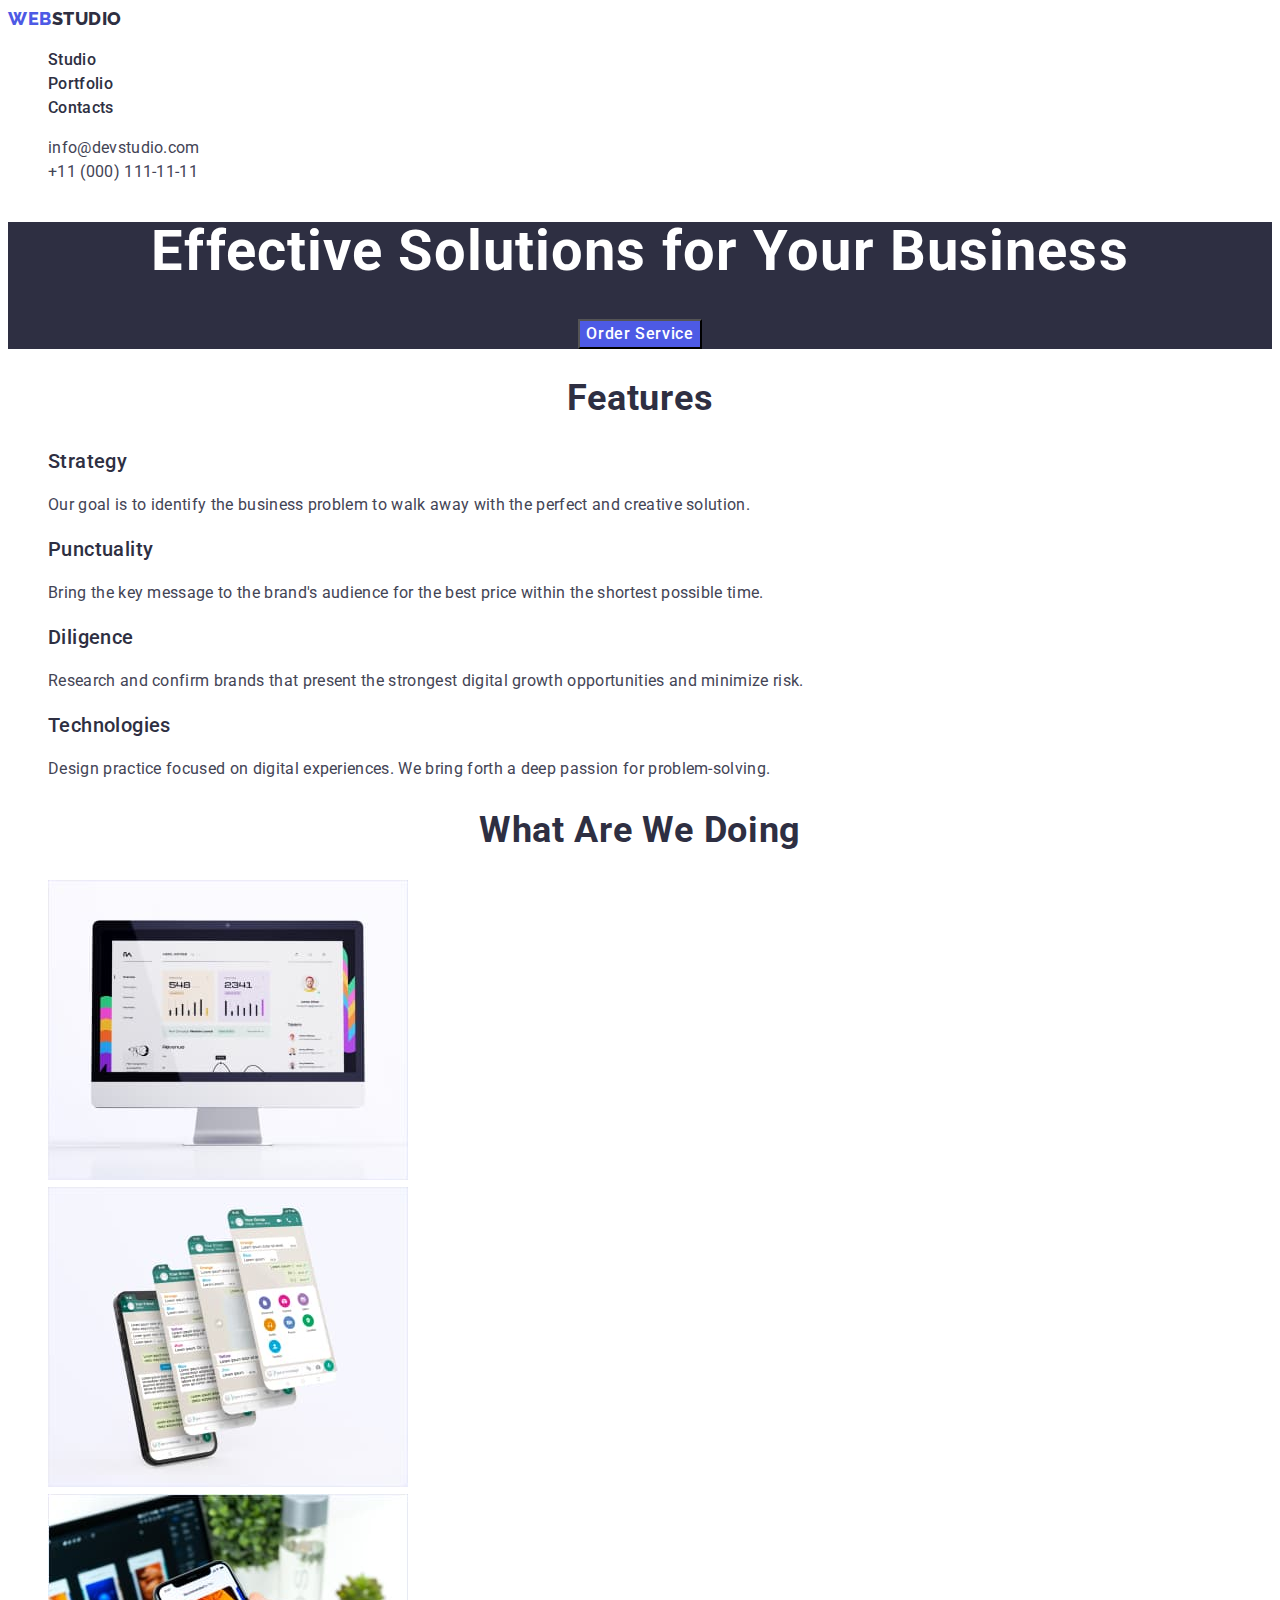
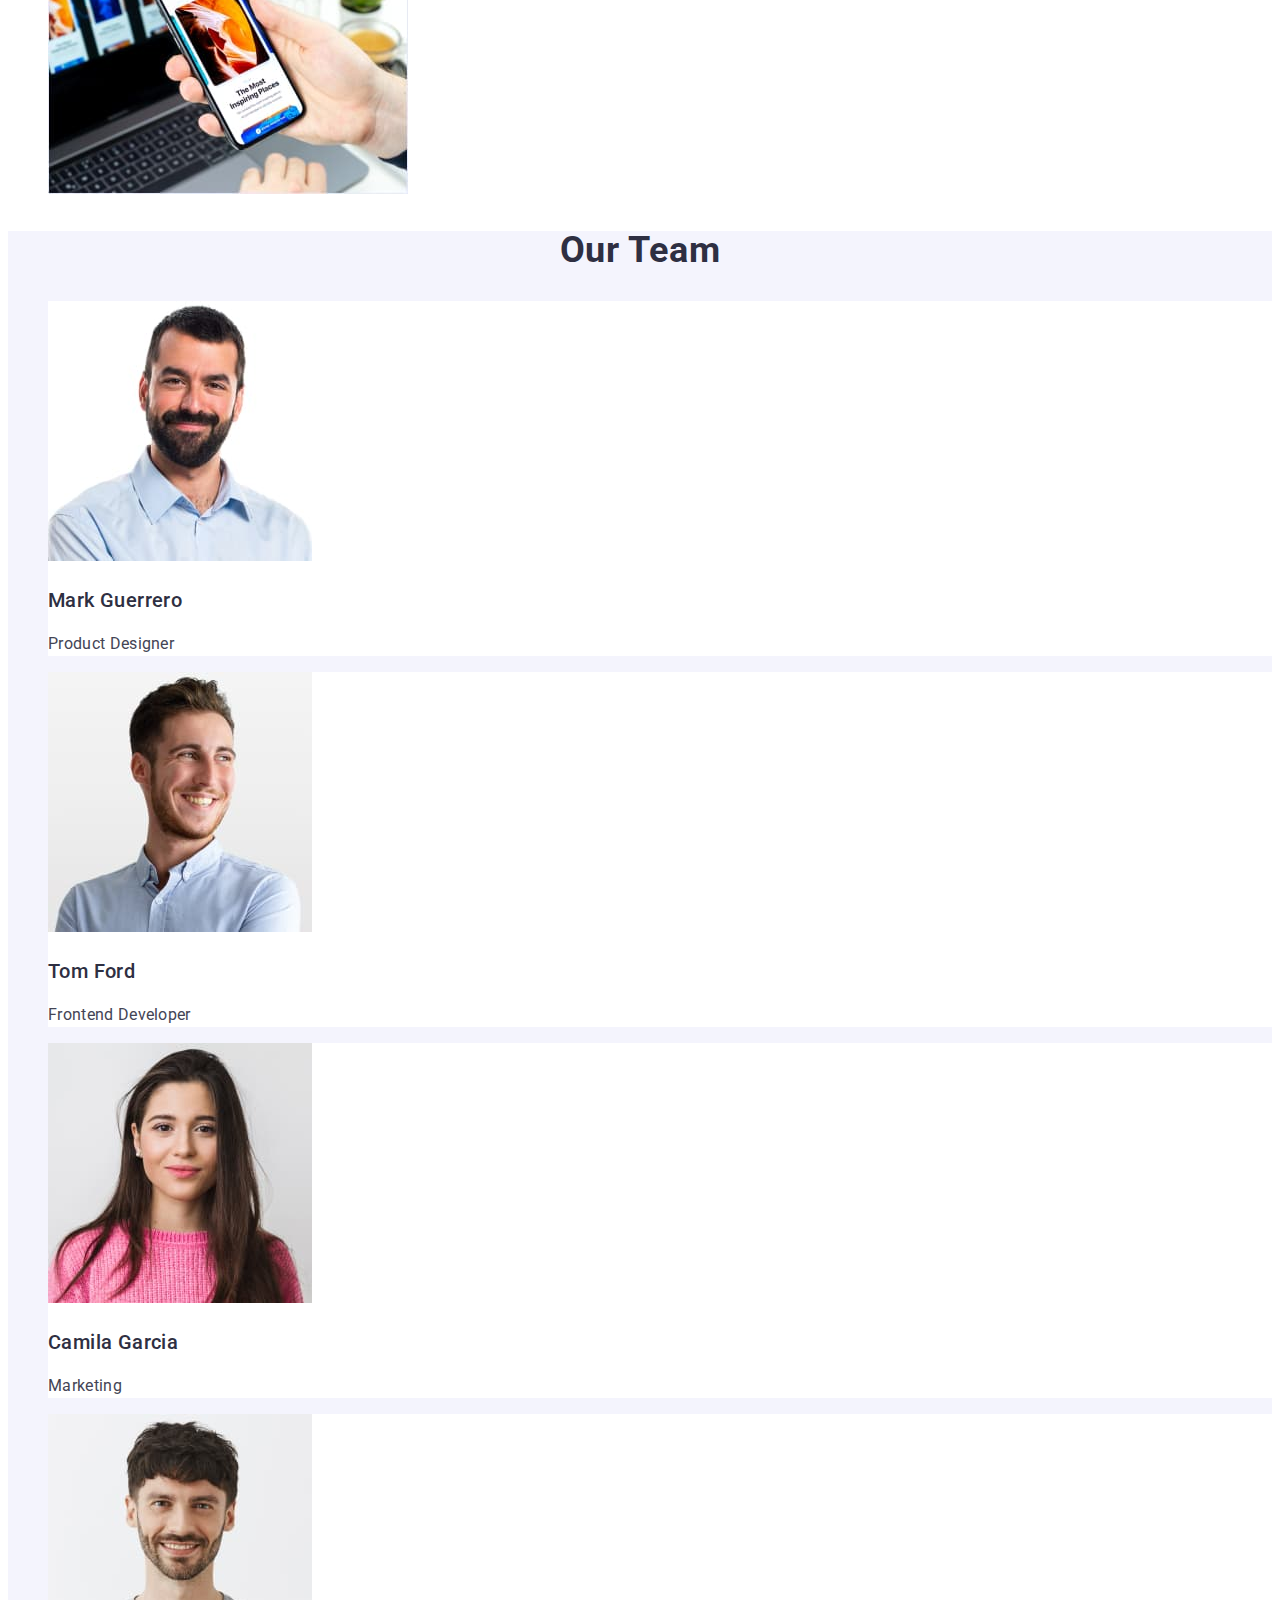
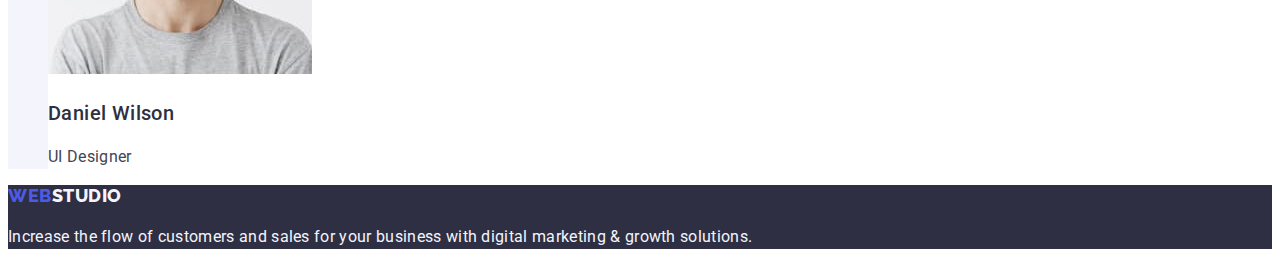
==== index.html @ 0ecc05e8 "Initial commit" ====
<!DOCTYPE html>
<html lang="en">

<head>
    <meta charset="UTF-8">
    <meta name="viewport" content="width=device-width, initial-scale=1.0">

    <link rel="preconnect" href="https://fonts.googleapis.com">
    <link rel="preconnect" href="https://fonts.gstatic.com" crossorigin>
    <link
        href="https://fonts.googleapis.com/css2?family=Raleway:wght@800&family=Roboto:wght@400;500;700;900&display=swap"
        rel="stylesheet">

    <link rel="stylesheet" href="./css/styles.css">

    <title>WebStudio</title>
</head>

<body>
    <header>
        <!-- Navigation -->
        <nav>
            <a href="./index.html" class="logo-header link">
                Web<span class="logo-header-two">Studio</span>
            </a>
            <ul class="site-nav list">
                <li><a href="./index.html" class="link">Studio</a></li>
                <li><a href="./portfolio.html" class="link">Portfolio</a></li>
                <li><a href="" class="link">Contacts</a></li>
            </ul>
        </nav>

        <!--Contacts-->
        <address class="site-contacts">
            <ul class="contacts list">
                <li><a href="mailto:info@devstudio.com" class="link">info@devstudio.com</a></li>
                <li><a href="tel:+110001111111" class="link">+11 (000) 111-11-11</a></li>
            </ul>
        </address>
    </header>

    <main>
        <!--Hero Content-->
        <section class="section-hero">
            <h1 class="hero-title">Effective Solutions for Your Business</h1>
            <button type="button" class="button-title">Order Service</button>
        </section>

        <!-- Features -->
        <section class="features-section">
            <h2 class="section-title">Features</h2>
            <ul class="list">
                <li>
                    <h3 class="card-title">Strategy</h3>
                    <p class="card-text">Our goal is to identify the business
                        problem to walk away with the perfect and creative solution.</p>
                </li>
                <li>
                    <h3 class="card-title">Punctuality</h3>
                    <p class="card-text">Bring the key message to the brand's audience for the best price within the
                        shortest possible
                        time.
                    </p>
                </li>
                <li>
                    <h3 class="card-title">Diligence</h3>
                    <p class="card-text">Research and confirm brands that present the strongest digital growth
                        opportunities and minimize
                        risk.</p>
                </li>
                <li>
                    <h3 class="card-title">Technologies</h3>
                    <p class="card-text">Design practice focused on digital experiences. We bring forth a deep
                        passion for
                        problem-solving.
                    </p>
                </li>
            </ul>
        </section>

        <!-- What are we doing -->
        <section class="section-activity">
            <h2 class="section-title">What are we doing</h2>
            <ul class="list">
                <li>
                    <img src="./images/computer1.jpg" alt="Computer" width="360" height="300">
                </li>
                <li>
                    <img src="./images/img-2.jpg" alt="Open messenger in the phone" width="360" height="300">
                </li>
                <li>
                    <img src="./images/img-3.jpg" alt="Smartphone on the background of the laptop" width="360"
                        height="300">
                </li>
            </ul>
        </section>

        <!-- Our Team -->
        <section class="team">
            <h2 class="section-title">Our Team</h2>
            <ul class="list">
                <li class="list-team">
                    <img src="./images/img-4.jpg" alt="Product Designer photo" width="264" height="260">
                    <h3 class="card-title">Mark Guerrero</h3>
                    <p class="card-text">Product Designer</p>
                </li>
                <li class="list-team">
                    <img src="./images/img-5.jpg" alt="Frontend Developer photo" width="264" height="260">
                    <h3 class="card-title">Tom Ford</h3>
                    <p class="card-text">Frontend Developer</p>
                </li>
                <li class="list-team">
                    <img src="./images/img-6.jpg" alt="Marketing Manager photo" width="264" height="260">
                    <h3 class="card-title">Camila Garcia</h3>
                    <p class="card-text">Marketing</p>
                </li>
                <li class="list-team">
                    <img src="./images/img-7.jpg" alt="UI Designer photo" width="264" height="260">
                    <h3 class="card-title">Daniel Wilson</h3>
                    <p class="card-text">UI Designer</p>
                </li>
            </ul>
        </section>
    </main>

    <footer class="section-footer">
        <a href="./index.html" class="logo-footer link">
            Web<span class="logo-footer-two">Studio</span></a>
        <p class="footer-text">Increase the flow of customers and sales for your business with digital marketing &
            growth solutions.</p>
    </footer>

</body>

</html>
---- css/styles.css ----
:root {
  --primary-bg-color: #ffffff;
  --secondary-bg-color: #2e2f42;
  --color-main-text: #2e2f42;
  --color-secondary-text: #434455;
  --color-tertiary-text: #f4f4fd;
  --text-title: #ffffff;
  --accent-text: #4d5ae5;
  --accent-pressed: #404bbf;
  --border-tabs: #e7e9fc;
}

body {
  font-family: 'Roboto', sans-serif;
  color: var(--color-secondary-text);
  background-color: var(--primary-bg-color);
  line-height: 1.5;
}

/* Navigation */

.link {
  text-decoration: none;
}

.logo-header {
  font-family: Raleway, sans-serif;
  font-size: 18px;
  font-weight: 800;
  line-height: 1.17;
  letter-spacing: 0.54px;
  text-transform: uppercase;
  color: var(--accent-text);
}

.logo-header-two {
  color: var(--color-main-text);
}

.list {
  list-style-type: none;
}

.site-nav .link {
  font-size: 16px;
  font-weight: 500;
  line-height: 1.5;
  letter-spacing: 0.32px;
  color: var(--color-main-text);
}

.site-nav .link:hover,
.site-nav .link:focus {
  color: var(--accent-pressed);
}

/* Contacts */

.site-contacts {
  font-style: normal;
}

.site-contacts .link {
  font-size: 16px;
  line-height: 1.5;
  letter-spacing: 0.32px;
  color: var(--color-secondary-text);
}

.contacts .link:hover,
.contacts .link:focus {
  color: var(--accent-pressed);
}

/* Hero Content */

.section-hero {
  color: var(--text-title);
  background-color: var(--secondary-bg-color);
  text-align: center;
}

.hero-title {
  font-size: 56px;
  font-weight: 700;
  line-height: 1.07;
  letter-spacing: 1.12px;
}

.button-title {
  font-family: 'Roboto', sans-serif;
  font-size: 16px;
  font-weight: 500;
  line-height: 1.5;
  letter-spacing: 0.64px;
  color: var(--text-title);
  background-color: var(--accent-text);
  cursor: pointer;
}

.section-hero .button-title:hover,
.section-hero .button-title:focus {
  background-color: var(--accent-pressed);
}

/* Features */

.card-title {
  font-size: 20px;
  font-weight: 500;
  line-height: 1.2;
  letter-spacing: 0.4px;
  color: var(--color-main-text);
}

.card-text {
  font-size: 16px;
  line-height: 1.5;
  letter-spacing: 0.32px;
  color: var(--color-secondary-text);
}

/* What are we doing */

.section-title {
  font-size: 36px;
  font-weight: 700;
  line-height: 1.11;
  letter-spacing: 0.72px;
  text-transform: capitalize;
  color: var(--color-main-text);
  text-align: center;
}

.features-section {
  text-align: left;
}

/* Our Team */

.team {
  background-color: var(--color-tertiary-text);
}

.list-team {
  background-color: var(--primary-bg-color);
}

/* Footer */

.section-footer {
  background-color: var(--secondary-bg-color);
}

.logo-footer {
  font-family: Raleway, sans-serif;
  font-size: 18px;
  font-weight: 800;
  line-height: 1.17;
  letter-spacing: 0.54px;
  text-transform: uppercase;
  color: var(--accent-text);
}

.logo-footer-two {
  color: var(--color-tertiary-text);
}

.footer-text {
  font-size: 16px;
  line-height: 1.5;
  letter-spacing: 0.32px;
  color: var(--color-tertiary-text);
}

/* Portfolio content */

.button-tabs {
  font-family: 'Roboto', sans-serif;
  font-size: 16px;
  font-weight: 500;
  line-height: 1.5;
  letter-spacing: 0.64px;
  color: var(--accent-text);
  justify-content: center;
  background: var(--color-tertiary-text);
  cursor: pointer;
}

.section-tabs .button-tabs:hover {
  background-color: var(--accent-pressed);
  color: var(--primary-bg-color);
}

.section-tabs .button-tabs:focus {
  background-color: var(--accent-pressed);
  color: var(--primary-bg-color);
}

/*  Galery */

.galery-title {
  font-size: 20px;
  font-weight: 500;
  line-height: 1.2;
  letter-spacing: 0.4px;
  color: var(--color-main-text);
}

.galery-text {
  font-size: 16px;
  line-height: 1.5;
  letter-spacing: 0.32px;
  color: var(--color-secondary-text);
}
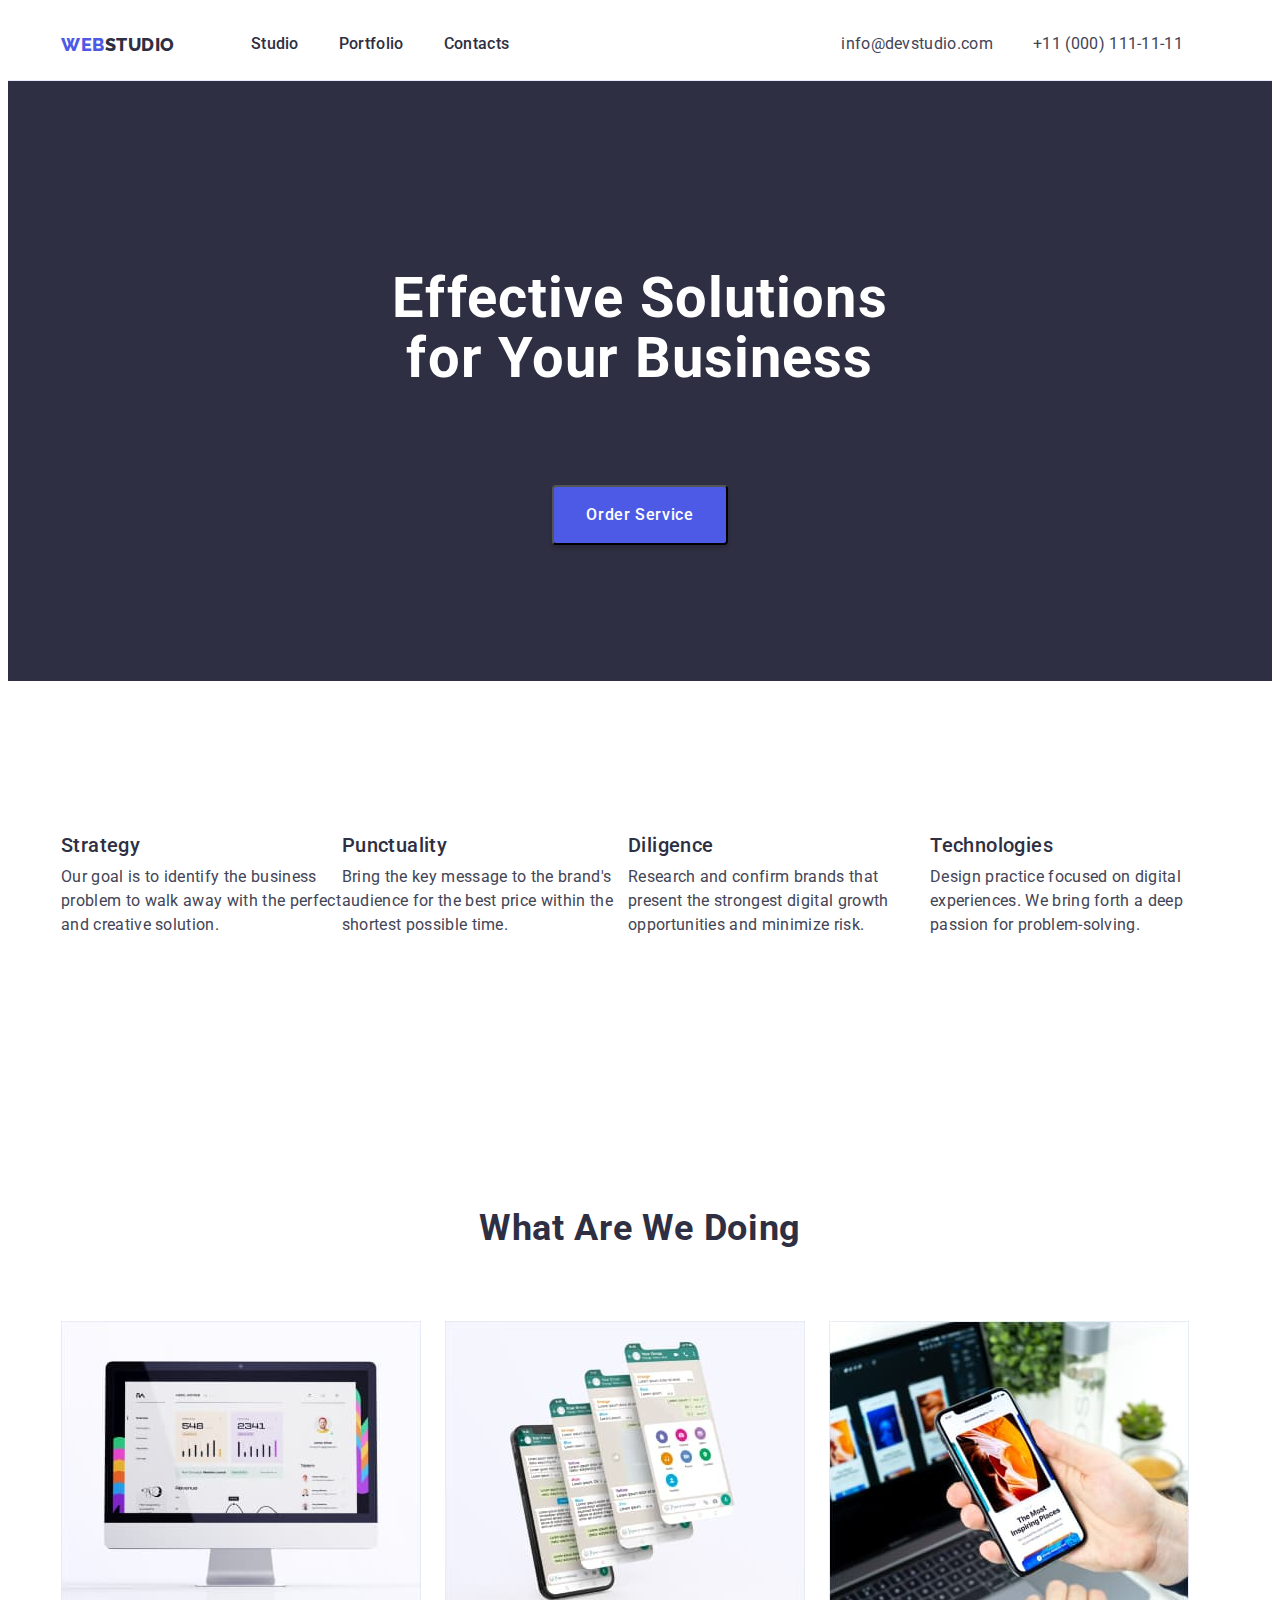
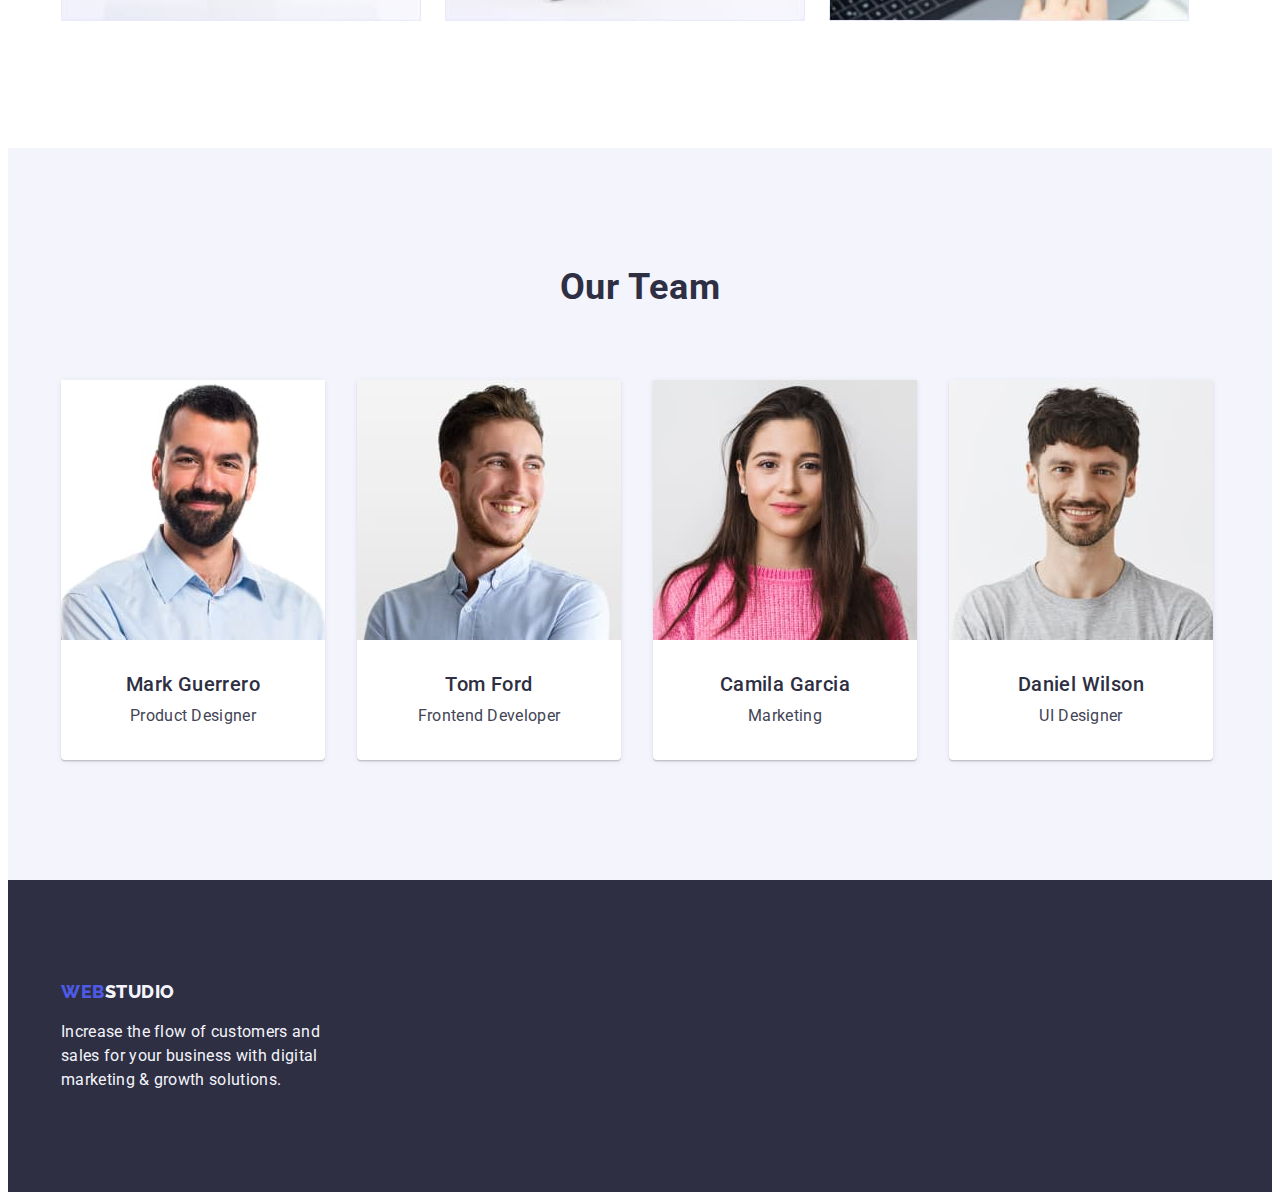
==== commit 5345c389: "hw3" ====
--- a/index.html
+++ b/index.html
@@ -11,123 +11,138 @@
         href="https://fonts.googleapis.com/css2?family=Raleway:wght@800&family=Roboto:wght@400;500;700;900&display=swap"
         rel="stylesheet">
 
+    <!-- Modern-Normalize -->
+    <link rel="stylesheet" href="https://cdnjs.cloudflare.com/ajax/libs/modern-normalize/2.0.0/modern-normalize.min.css"
+        integrity="sha512-4xo8blKMVCiXpTaLzQSLSw3KFOVPWhm/TRtuPVc4WG6kUgjH6J03IBuG7JZPkcWMxJ5huwaBpOpnwYElP/m6wg=="
+        crossorigin="anonymous" referrerpolicy="no-referrer" />
+
+    <!-- Styles.scc-->
     <link rel="stylesheet" href="./css/styles.css">
 
     <title>WebStudio</title>
 </head>
 
 <body>
-    <header>
+    <header class="header">
         <!-- Navigation -->
-        <nav>
-            <a href="./index.html" class="logo-header link">
-                Web<span class="logo-header-two">Studio</span>
-            </a>
-            <ul class="site-nav list">
-                <li><a href="./index.html" class="link">Studio</a></li>
-                <li><a href="./portfolio.html" class="link">Portfolio</a></li>
-                <li><a href="" class="link">Contacts</a></li>
-            </ul>
-        </nav>
+        <div class="container container-nav">
+            <nav class="nav-header">
+                <a href="./index.html" class="logo-header link">
+                    Web<span class="logo-header-two">Studio</span>
+                </a>
+                <ul class="site-nav nav-header list">
+                    <li><a href="./index.html" class="nav-link link">Studio</a></li>
+                    <li><a href="./portfolio.html" class="link">Portfolio</a></li>
+                    <li><a href="" class="link">Contacts</a></li>
+                </ul>
+            </nav>
 
-        <!--Contacts-->
-        <address class="site-contacts">
-            <ul class="contacts list">
-                <li><a href="mailto:info@devstudio.com" class="link">info@devstudio.com</a></li>
-                <li><a href="tel:+110001111111" class="link">+11 (000) 111-11-11</a></li>
-            </ul>
-        </address>
+            <!--Contacts-->
+            <address class="site-contacts">
+                <ul class="contacts nav-header list">
+                    <li><a href="mailto:info@devstudio.com" class="link">info@devstudio.com</a></li>
+                    <li><a href="tel:+110001111111" class="link">+11 (000) 111-11-11</a></li>
+                </ul>
+            </address>
+        </div>
     </header>
 
     <main>
         <!--Hero Content-->
         <section class="section-hero">
-            <h1 class="hero-title">Effective Solutions for Your Business</h1>
-            <button type="button" class="button-title">Order Service</button>
+            <div class="container container-hero">
+                <h1 class="hero-title">Effective Solutions for Your Business</h1>
+                <button type="button" class="hero-button">Order Service</button>
+            </div>
         </section>
 
         <!-- Features -->
         <section class="features-section">
-            <h2 class="section-title">Features</h2>
-            <ul class="list">
-                <li>
-                    <h3 class="card-title">Strategy</h3>
-                    <p class="card-text">Our goal is to identify the business
-                        problem to walk away with the perfect and creative solution.</p>
-                </li>
-                <li>
-                    <h3 class="card-title">Punctuality</h3>
-                    <p class="card-text">Bring the key message to the brand's audience for the best price within the
-                        shortest possible
-                        time.
-                    </p>
-                </li>
-                <li>
-                    <h3 class="card-title">Diligence</h3>
-                    <p class="card-text">Research and confirm brands that present the strongest digital growth
-                        opportunities and minimize
-                        risk.</p>
-                </li>
-                <li>
-                    <h3 class="card-title">Technologies</h3>
-                    <p class="card-text">Design practice focused on digital experiences. We bring forth a deep
-                        passion for
-                        problem-solving.
-                    </p>
-                </li>
-            </ul>
+            <div class="features-container container">
+                <h2 class="section-title visually-hidden">Features</h2>
+                <ul class="features-list list">
+                    <li class="features-list-item">
+                        <h3 class="card-title">Strategy</h3>
+                        <p class="card-text">Our goal is to identify the business
+                            problem to walk away with the perfect and creative solution.</p>
+                    </li>
+                    <li class="features-list-item">
+                        <h3 class="card-title">Punctuality</h3>
+                        <p class="card-text">Bring the key message to the brand's audience for the best price within the
+                            shortest possible time.
+                        </p>
+                    </li>
+                    <li class="features-list-item">
+                        <h3 class="card-title">Diligence</h3>
+                        <p class="card-text">Research and confirm brands that present the strongest digital growth
+                            opportunities and minimize risk.</p>
+                    </li>
+                    <li class="features-list-item">
+                        <h3 class="card-title">Technologies</h3>
+                        <p class="card-text">Design practice focused on digital experiences. We bring forth a deep
+                            passion for problem-solving.
+                        </p>
+                    </li>
+                </ul>
+            </div>
         </section>
 
         <!-- What are we doing -->
         <section class="section-activity">
-            <h2 class="section-title">What are we doing</h2>
-            <ul class="list">
-                <li>
-                    <img src="./images/computer1.jpg" alt="Computer" width="360" height="300">
-                </li>
-                <li>
-                    <img src="./images/img-2.jpg" alt="Open messenger in the phone" width="360" height="300">
-                </li>
-                <li>
-                    <img src="./images/img-3.jpg" alt="Smartphone on the background of the laptop" width="360"
-                        height="300">
-                </li>
-            </ul>
+            <div class="activity-container container">
+                <h2 class="section-title">What are we doing</h2>
+                <ul class="activity-list list">
+                    <li class="activity-list-item">
+                        <img src="./images/computer1.jpg" alt="Computer" width="360" height="300">
+                    </li>
+                    <li class="activity-list-item">
+                        <img src="./images/img-2.jpg" alt="Open messenger in the phone" width="360" height="300">
+                    </li>
+                    <li class="activity-list-item">
+                        <img src="./images/img-3.jpg" alt="Smartphone on the background of the laptop" width="360"
+                            height="300">
+                    </li>
+                </ul>
+            </div>
         </section>
 
         <!-- Our Team -->
-        <section class="team">
-            <h2 class="section-title">Our Team</h2>
-            <ul class="list">
-                <li class="list-team">
-                    <img src="./images/img-4.jpg" alt="Product Designer photo" width="264" height="260">
-                    <h3 class="card-title">Mark Guerrero</h3>
-                    <p class="card-text">Product Designer</p>
-                </li>
-                <li class="list-team">
-                    <img src="./images/img-5.jpg" alt="Frontend Developer photo" width="264" height="260">
-                    <h3 class="card-title">Tom Ford</h3>
-                    <p class="card-text">Frontend Developer</p>
-                </li>
-                <li class="list-team">
-                    <img src="./images/img-6.jpg" alt="Marketing Manager photo" width="264" height="260">
-                    <h3 class="card-title">Camila Garcia</h3>
-                    <p class="card-text">Marketing</p>
-                </li>
-                <li class="list-team">
-                    <img src="./images/img-7.jpg" alt="UI Designer photo" width="264" height="260">
-                    <h3 class="card-title">Daniel Wilson</h3>
-                    <p class="card-text">UI Designer</p>
-                </li>
-            </ul>
+        <section class="section-team">
+            <div class="team-container container">
+                <h2 class="section-title">Our Team</h2>
+                <ul class="team-list list">
+                    <li class="team-list-item">
+                        <img src="./images/img-4.jpg" alt="Product Designer photo" width="264" height="260">
+                        <h3 class="team-card-title">Mark Guerrero</h3>
+                        <p class="team-card-text">Product Designer</p>
+                    </li>
+                    <li class="team-list-item">
+                        <img src="./images/img-5.jpg" alt="Frontend Developer photo" width="264" height="260">
+                        <h3 class="team-card-title">Tom Ford</h3>
+                        <p class="team-card-text">Frontend Developer</p>
+                    </li>
+                    <li class="team-list-item">
+                        <img src="./images/img-6.jpg" alt="Marketing Manager photo" width="264" height="260">
+                        <h3 class="team-card-title">Camila Garcia</h3>
+                        <p class="team-card-text">Marketing</p>
+                    </li>
+                    <li class="team-list-item">
+                        <img src="./images/img-7.jpg" alt="UI Designer photo" width="264" height="260">
+                        <h3 class="team-card-title">Daniel Wilson</h3>
+                        <p class="team-card-text">UI Designer</p>
+                    </li>
+                </ul>
+            </div>
         </section>
     </main>
 
     <footer class="section-footer">
-        <a href="./index.html" class="logo-footer link">
-            Web<span class="logo-footer-two">Studio</span></a>
-        <p class="footer-text">Increase the flow of customers and sales for your business with digital marketing &
-            growth solutions.</p>
+        <div class="container">
+            <a href="./index.html" class="logo-footer link">
+                Web<span class="logo-footer-two">Studio</span></a>
+            <p class="footer-text">Increase the flow of customers and sales for your business with digital marketing &
+                growth solutions.</p>
+        </div>
     </footer>
 
 </body>
--- a/css/styles.css
+++ b/css/styles.css
@@ -17,10 +17,64 @@
   line-height: 1.5;
 }
 
-/* Navigation */
+h1,
+h2,
+h3,
+h4,
+h5,
+h6,
+p {
+  margin-top: 0;
+  margin-bottom: 0;
+}
+
+ul {
+  margin-top: 0;
+  margin-bottom: 0;
+  padding-left: 0;
+}
+
+img {
+  display: block;
+}
+
+.container {
+  max-width: 1158px;
+  padding-left: 15px;
+  padding-right: 15px;
+  margin: 0 auto;
+}
+
+.list {
+  list-style-type: none;
+}
 
 .link {
   text-decoration: none;
+}
+
+.visually-hidden {
+  position: absolute;
+  width: 1px;
+  height: 1px;
+  margin: -1px;
+  border: 0;
+  padding: 0;
+  white-space: nowrap;
+  clip-path: inset(100%);
+  clip: rect(0 0 0 0);
+  overflow: hidden;
+}
+
+/**
+  |============================
+  | Header
+  |============================
+*/
+/* Navigation */
+
+.header {
+  border-bottom: 1px solid var(--border-tabs);
 }
 
 .logo-header {
@@ -28,25 +82,35 @@
   font-size: 18px;
   font-weight: 800;
   line-height: 1.17;
-  letter-spacing: 0.54px;
+  letter-spacing: 0.03em;
   text-transform: uppercase;
   color: var(--accent-text);
+  margin: 25.5px 76px 25.5px 0;
 }
 
 .logo-header-two {
   color: var(--color-main-text);
 }
 
-.list {
-  list-style-type: none;
+.header .container-nav {
+  display: flex;
+}
+
+.header .nav-header {
+  display: flex;
 }
 
 .site-nav .link {
   font-size: 16px;
   font-weight: 500;
   line-height: 1.5;
-  letter-spacing: 0.32px;
-  color: var(--color-main-text);
+  letter-spacing: 0.02em;
+  color: var(--color-main-text);
+}
+
+.site-nav {
+  margin: 24px 332px 24px 0;
+  gap: 40px;
 }
 
 .site-nav .link:hover,
@@ -58,12 +122,17 @@
 
 .site-contacts {
   font-style: normal;
+  margin: 24px 0 24px 0;
+}
+
+.contacts {
+  gap: 40px;
 }
 
 .site-contacts .link {
   font-size: 16px;
   line-height: 1.5;
-  letter-spacing: 0.32px;
+  letter-spacing: 0.02em;
   color: var(--color-secondary-text);
 }
 
@@ -72,6 +141,11 @@
   color: var(--accent-pressed);
 }
 
+/**
+  |============================
+  | Main Studio
+  |============================
+*/
 /* Hero Content */
 
 .section-hero {
@@ -80,44 +154,89 @@
   text-align: center;
 }
 
+.container-hero {
+  width: 1440px;
+  height: 600px;
+  flex-shrink: 0;
+}
+
 .hero-title {
   font-size: 56px;
   font-weight: 700;
   line-height: 1.07;
-  letter-spacing: 1.12px;
-}
-
-.button-title {
+  letter-spacing: 0.02em;
+  width: 496px;
+  padding-top: 188px;
+  padding-bottom: 48px;
+  margin: 0 auto;
+}
+
+.hero-button {
   font-family: 'Roboto', sans-serif;
   font-size: 16px;
   font-weight: 500;
   line-height: 1.5;
-  letter-spacing: 0.64px;
+  letter-spacing: 0.04em;
   color: var(--text-title);
   background-color: var(--accent-text);
   cursor: pointer;
-}
-
-.section-hero .button-title:hover,
-.section-hero .button-title:focus {
+  display: inline-flex;
+  padding: 16px 32px;
+  align-items: flex-start;
+  gap: 10px;
+  border-radius: 4px;
+  box-shadow: 0px 4px 4px 0px rgba(0, 0, 0, 0.15);
+  margin-top: 48px;
+  margin-right: auto;
+  margin-left: auto;
+  min-width: 169px;
+}
+
+.section-hero .hero-button:hover,
+.section-hero .hero-button:focus {
   background-color: var(--accent-pressed);
 }
 
 /* Features */
+
+.features-container {
+  display: flex;
+  flex-shrink: 0;
+}
+
+.features-section {
+  text-align: left;
+  margin: 120px 0;
+}
+
+.features-list.features-list-item {
+  width: 264px;
+  flex-direction: column;
+  align-items: flex-start;
+  gap: 8px;
+}
+
+.features-list {
+  display: flex;
+  width: calc((100%-72) / 4);
+}
 
 .card-title {
   font-size: 20px;
   font-weight: 500;
   line-height: 1.2;
-  letter-spacing: 0.4px;
-  color: var(--color-main-text);
+  letter-spacing: 0.02em;
+  color: var(--color-main-text);
+  padding-top: 32px;
+  padding-bottom: 8px;
 }
 
 .card-text {
   font-size: 16px;
   line-height: 1.5;
-  letter-spacing: 0.32px;
+  letter-spacing: 0.02em;
   color: var(--color-secondary-text);
+  padding-bottom: 32px;
 }
 
 /* What are we doing */
@@ -126,30 +245,86 @@
   font-size: 36px;
   font-weight: 700;
   line-height: 1.11;
-  letter-spacing: 0.72px;
+  letter-spacing: 0.02em;
   text-transform: capitalize;
   color: var(--color-main-text);
   text-align: center;
-}
-
-.features-section {
-  text-align: left;
+  padding-bottom: 72px;
+}
+
+.activity-list {
+  display: inline-flex;
+  align-items: flex-start;
+  gap: 24px;
+}
+
+.activity-list-item {
+  width: calc(100%-48) / 3;
+}
+
+.section-activity {
+  margin-bottom: 120px;
 }
 
 /* Our Team */
 
-.team {
+.section-team {
   background-color: var(--color-tertiary-text);
 }
 
-.list-team {
+.team-list-item {
   background-color: var(--primary-bg-color);
-}
-
-/* Footer */
+  width: calc(100%-72) / 4;
+  border-radius: 0px 0px 4px 4px;
+  box-shadow: 0px 2px 1px 0px rgba(46, 47, 66, 0.08),
+    0px 1px 1px 0px rgba(46, 47, 66, 0.16),
+    0px 1px 6px 0px rgba(46, 47, 66, 0.08);
+  margin-bottom: 120px;
+}
+
+.section-title {
+  padding-bottom: 72px;
+  padding-top: 120px;
+}
+
+.team-list {
+  display: inline-flex;
+  padding-bottom: 0px;
+  justify-content: center;
+  align-items: center;
+  gap: 32px;
+}
+
+.team-card-title {
+  font-size: 20px;
+  font-weight: 500;
+  line-height: 1.2;
+  letter-spacing: 0.02em;
+  color: var(--color-main-text);
+  text-align: center;
+  padding-top: 32px;
+  padding-bottom: 8px;
+}
+
+.team-card-text {
+  font-size: 16px;
+  line-height: 1.5;
+  letter-spacing: 0.02em;
+  color: var(--color-secondary-text);
+  text-align: center;
+  padding-bottom: 32px;
+}
+
+/**
+  |============================
+  | Footer
+  |============================
+*/
 
 .section-footer {
   background-color: var(--secondary-bg-color);
+  height: 312px;
+  flex-shrink: 0;
 }
 
 .logo-footer {
@@ -157,9 +332,14 @@
   font-size: 18px;
   font-weight: 800;
   line-height: 1.17;
-  letter-spacing: 0.54px;
+  letter-spacing: 0.03em;
   text-transform: uppercase;
   color: var(--accent-text);
+  display: flex;
+  width: 71px;
+  flex-direction: row;
+  padding-top: 101.5px;
+  padding-bottom: 17.5px;
 }
 
 .logo-footer-two {
@@ -169,47 +349,87 @@
 .footer-text {
   font-size: 16px;
   line-height: 1.5;
-  letter-spacing: 0.32px;
+  letter-spacing: 0.02em;
   color: var(--color-tertiary-text);
-}
-
+  width: 264px;
+}
+
+/**
+  |============================
+  | Main portfolio
+  |============================
+*/
 /* Portfolio content */
 
-.button-tabs {
+.portfolio-list {
+  display: flex;
+  gap: 24px;
+  justify-content: center;
+}
+
+.portfolio-tabs {
   font-family: 'Roboto', sans-serif;
   font-size: 16px;
   font-weight: 500;
   line-height: 1.5;
-  letter-spacing: 0.64px;
+  letter-spacing: 0.04em;
   color: var(--accent-text);
   justify-content: center;
   background: var(--color-tertiary-text);
   cursor: pointer;
-}
-
-.section-tabs .button-tabs:hover {
+  padding: 12px 24px;
+  align-items: center;
+  border-radius: 4px;
+  border: 1px solid #e7e9fc;
+  box-shadow: 0px 2px 2px 0px rgba(0, 0, 0, 0.12),
+    0px 2px 1px 0px rgba(0, 0, 0, 0.08), 0px 3px 1px 0px rgba(0, 0, 0, 0.1);
+}
+
+.section-portfolio .portfolio-tabs:hover {
   background-color: var(--accent-pressed);
   color: var(--primary-bg-color);
 }
 
-.section-tabs .button-tabs:focus {
+.section-portfolio .portfolio-tabs:focus {
   background-color: var(--accent-pressed);
   color: var(--primary-bg-color);
 }
 
+.portfolio-container {
+  margin-top: 96px;
+  margin-bottom: 120px;
+}
+
 /*  Galery */
 
 .galery-title {
   font-size: 20px;
   font-weight: 500;
   line-height: 1.2;
-  letter-spacing: 0.4px;
-  color: var(--color-main-text);
+  letter-spacing: 0.02em;
+  color: var(--color-main-text);
+  padding: 32px 0 8px 16px;
 }
 
 .galery-text {
   font-size: 16px;
   line-height: 1.5;
-  letter-spacing: 0.32px;
+  letter-spacing: 0.02em;
   color: var(--color-secondary-text);
-}
+  padding-bottom: 32px;
+  padding-left: 16px;
+}
+
+.portfolio-galery {
+  display: flex;
+  flex-wrap: wrap;
+  row-gap: 48px;
+  column-gap: 24px;
+  padding-top: 72px;
+  padding-bottom: 48px;
+}
+
+.portfolio-galery-item {
+  border: 1px solid #e7e9fc;
+  width: calc((100%-48) / 3);
+}
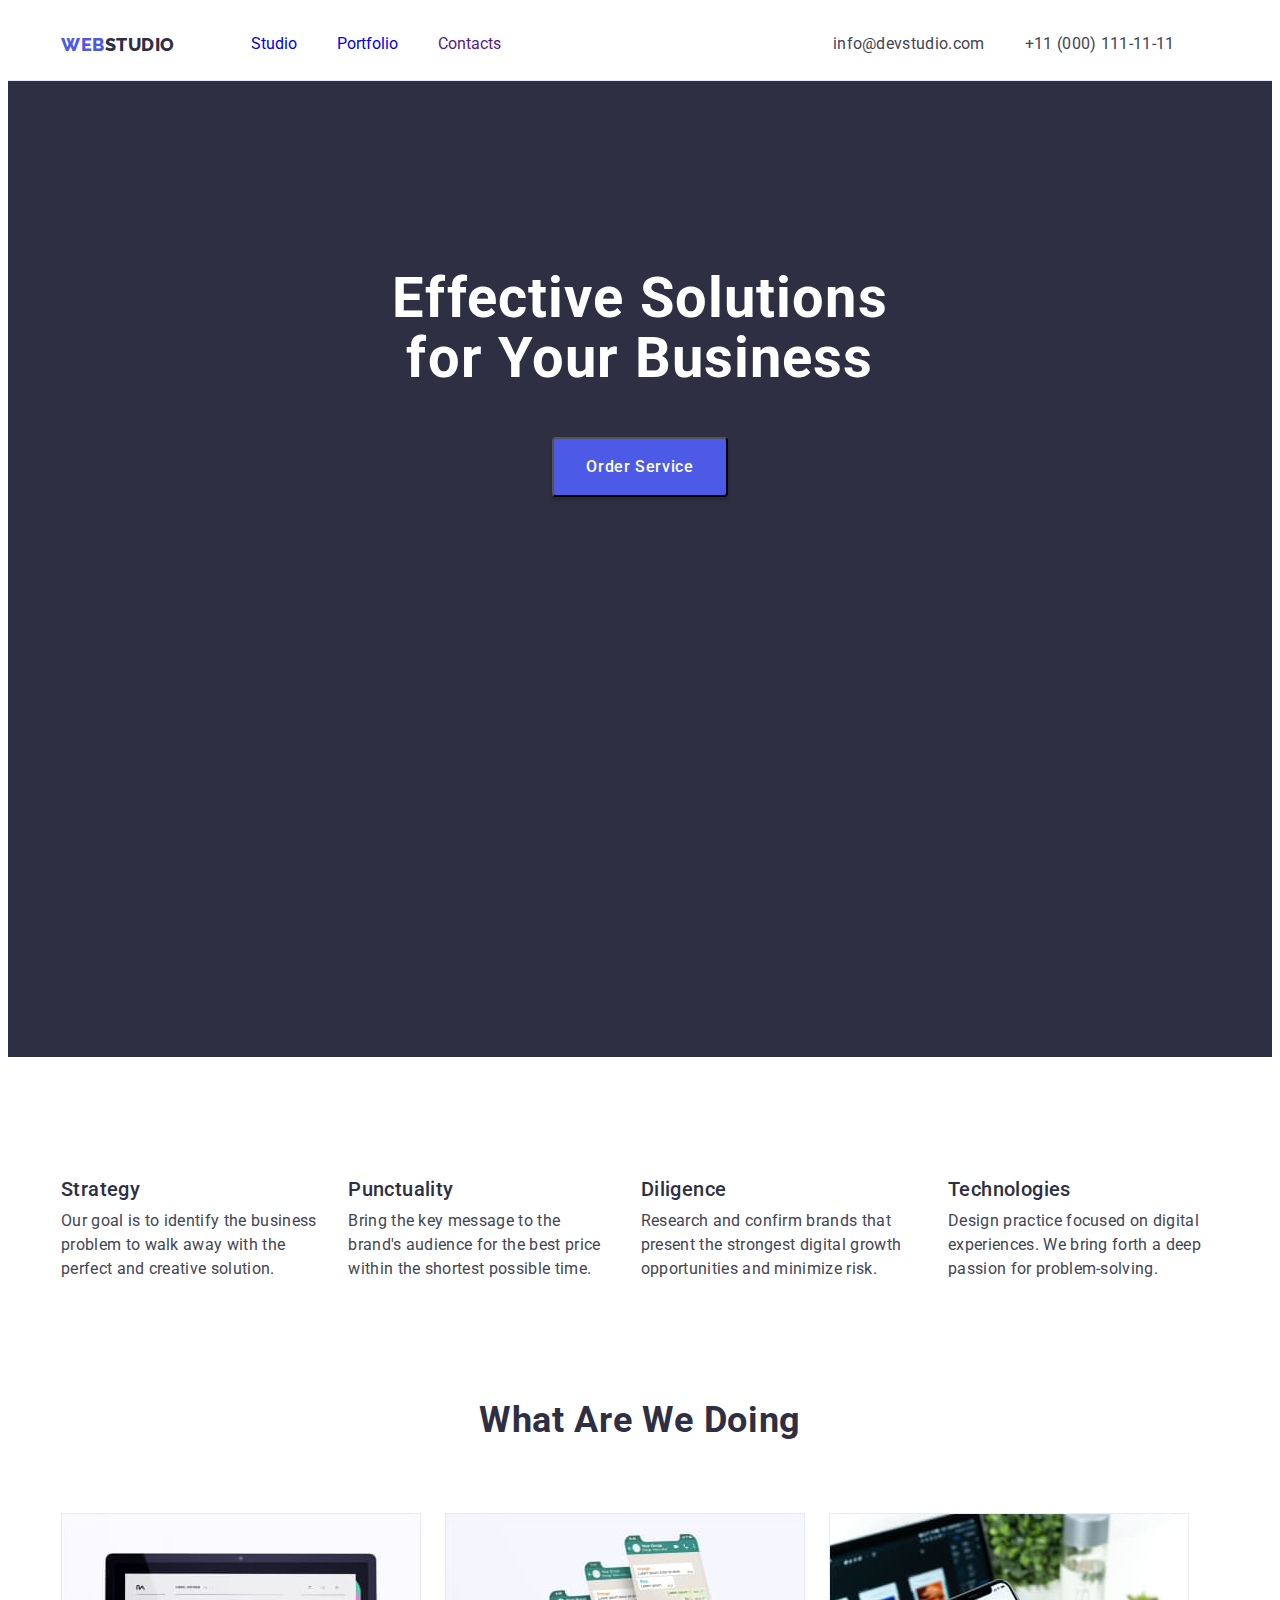
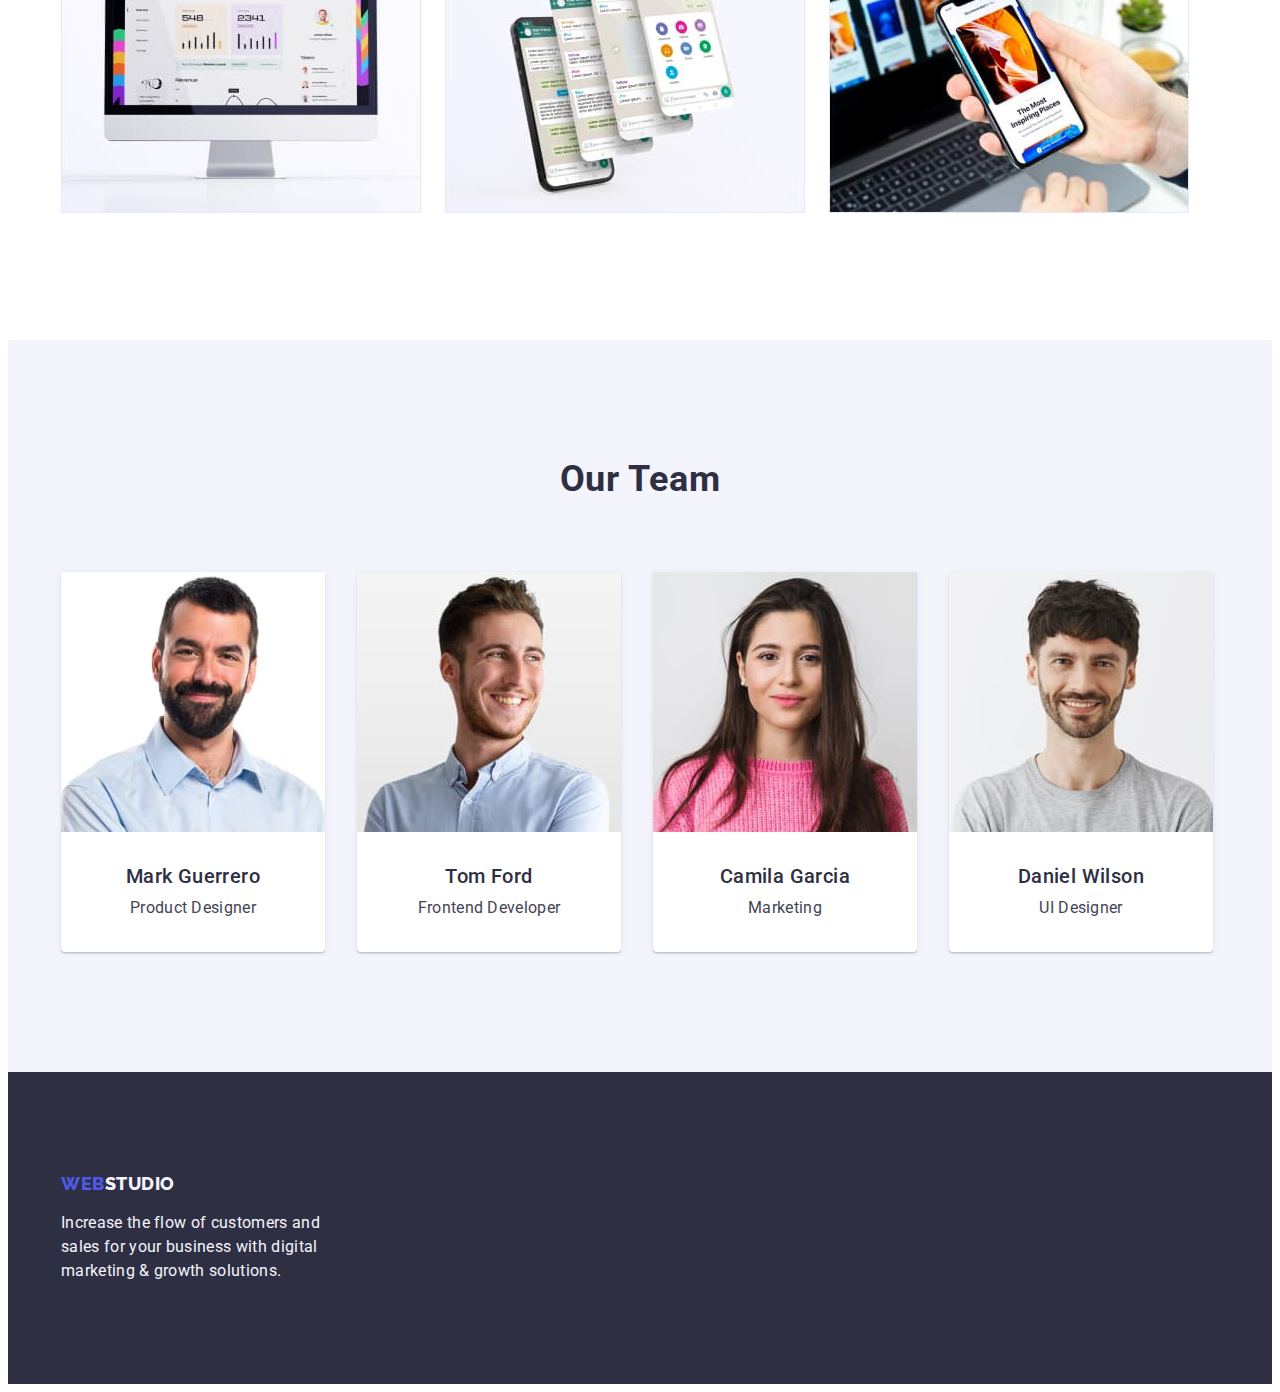
==== commit 559e7a7b: "hw3" ====
--- a/index.html
+++ b/index.html
@@ -39,9 +39,10 @@
 
             <!--Contacts-->
             <address class="site-contacts">
-                <ul class="contacts nav-header list">
-                    <li><a href="mailto:info@devstudio.com" class="link">info@devstudio.com</a></li>
-                    <li><a href="tel:+110001111111" class="link">+11 (000) 111-11-11</a></li>
+                <ul class="contacts list">
+                    <li class="contacts-item"><a href="mailto:info@devstudio.com" class="link">info@devstudio.com</a>
+                    </li>
+                    <li class="contacts-item"><a href="tel:+110001111111" class="link">+11 (000) 111-11-11</a></li>
                 </ul>
             </address>
         </div>
@@ -59,7 +60,7 @@
         <!-- Features -->
         <section class="features-section">
             <div class="features-container container">
-                <h2 class="section-title visually-hidden">Features</h2>
+                <h2 class="visually-hidden">Features</h2>
                 <ul class="features-list list">
                     <li class="features-list-item">
                         <h3 class="card-title">Strategy</h3>
@@ -109,27 +110,35 @@
         <!-- Our Team -->
         <section class="section-team">
             <div class="team-container container">
-                <h2 class="section-title">Our Team</h2>
+                <h2 class="section-title team-title">Our Team</h2>
                 <ul class="team-list list">
                     <li class="team-list-item">
                         <img src="./images/img-4.jpg" alt="Product Designer photo" width="264" height="260">
-                        <h3 class="team-card-title">Mark Guerrero</h3>
-                        <p class="team-card-text">Product Designer</p>
+                        <div class="team-text">
+                            <h3 class="team-card-title">Mark Guerrero</h3>
+                            <p class="team-card-text">Product Designer</p>
+                        </div>
                     </li>
                     <li class="team-list-item">
                         <img src="./images/img-5.jpg" alt="Frontend Developer photo" width="264" height="260">
-                        <h3 class="team-card-title">Tom Ford</h3>
-                        <p class="team-card-text">Frontend Developer</p>
+                        <div class="team-text">
+                            <h3 class="team-card-title">Tom Ford</h3>
+                            <p class="team-card-text">Frontend Developer</p>
+                        </div>
                     </li>
                     <li class="team-list-item">
                         <img src="./images/img-6.jpg" alt="Marketing Manager photo" width="264" height="260">
-                        <h3 class="team-card-title">Camila Garcia</h3>
-                        <p class="team-card-text">Marketing</p>
+                        <div class="team-text">
+                            <h3 class="team-card-title">Camila Garcia</h3>
+                            <p class="team-card-text">Marketing</p>
+                        </div>
                     </li>
                     <li class="team-list-item">
                         <img src="./images/img-7.jpg" alt="UI Designer photo" width="264" height="260">
-                        <h3 class="team-card-title">Daniel Wilson</h3>
-                        <p class="team-card-text">UI Designer</p>
+                        <div class="team-text">
+                            <h3 class="team-card-title">Daniel Wilson</h3>
+                            <p class="team-card-text">UI Designer</p>
+                        </div>
                     </li>
                 </ul>
             </div>
@@ -137,7 +146,7 @@
     </main>
 
     <footer class="section-footer">
-        <div class="container">
+        <div class="container footer-container">
             <a href="./index.html" class="logo-footer link">
                 Web<span class="logo-footer-two">Studio</span></a>
             <p class="footer-text">Increase the flow of customers and sales for your business with digital marketing &
--- a/css/styles.css
+++ b/css/styles.css
@@ -28,14 +28,10 @@
   margin-bottom: 0;
 }
 
-ul {
-  margin-top: 0;
-  margin-bottom: 0;
-  padding-left: 0;
-}
-
 img {
   display: block;
+  max-width: 100%;
+  height: auto;
 }
 
 .container {
@@ -47,6 +43,13 @@
 
 .list {
   list-style-type: none;
+}
+
+ul,
+ol {
+  margin-top: 0;
+  margin-bottom: 0;
+  padding-left: 0;
 }
 
 .link {
@@ -77,7 +80,12 @@
   border-bottom: 1px solid var(--border-tabs);
 }
 
+.header > .container-nav {
+  display: flex;
+}
+
 .logo-header {
+  display: inline-block;
   font-family: Raleway, sans-serif;
   font-size: 18px;
   font-weight: 800;
@@ -85,22 +93,20 @@
   letter-spacing: 0.03em;
   text-transform: uppercase;
   color: var(--accent-text);
-  margin: 25.5px 76px 25.5px 0;
+  padding: 25.5px 76px 25.5px 0;
 }
 
 .logo-header-two {
   color: var(--color-main-text);
 }
 
-.header .container-nav {
-  display: flex;
-}
-
-.header .nav-header {
-  display: flex;
-}
-
-.site-nav .link {
+.nav-header {
+  display: flex;
+  justify-content: space-between;
+  align-items: center;
+}
+
+.site-nav.link {
   font-size: 16px;
   font-weight: 500;
   line-height: 1.5;
@@ -109,8 +115,9 @@
 }
 
 .site-nav {
-  margin: 24px 332px 24px 0;
+  padding: 24px 0;
   gap: 40px;
+  margin-right: 332px;
 }
 
 .site-nav .link:hover,
@@ -118,6 +125,10 @@
   color: var(--accent-pressed);
 }
 
+.container-nav {
+  padding: 0;
+}
+
 /* Contacts */
 
 .site-contacts {
@@ -126,10 +137,11 @@
 }
 
 .contacts {
+  display: flex;
   gap: 40px;
 }
 
-.site-contacts .link {
+.contacts .link {
   font-size: 16px;
   line-height: 1.5;
   letter-spacing: 0.02em;
@@ -158,6 +170,8 @@
   width: 1440px;
   height: 600px;
   flex-shrink: 0;
+  padding-top: 188px;
+  padding-bottom: 188px;
 }
 
 .hero-title {
@@ -166,12 +180,14 @@
   line-height: 1.07;
   letter-spacing: 0.02em;
   width: 496px;
-  padding-top: 188px;
-  padding-bottom: 48px;
   margin: 0 auto;
+  margin-bottom: 48px;
 }
 
 .hero-button {
+  display: inline-flex;
+  align-items: flex-start;
+  gap: 10px;
   font-family: 'Roboto', sans-serif;
   font-size: 16px;
   font-weight: 500;
@@ -180,13 +196,9 @@
   color: var(--text-title);
   background-color: var(--accent-text);
   cursor: pointer;
-  display: inline-flex;
   padding: 16px 32px;
-  align-items: flex-start;
-  gap: 10px;
   border-radius: 4px;
   box-shadow: 0px 4px 4px 0px rgba(0, 0, 0, 0.15);
-  margin-top: 48px;
   margin-right: auto;
   margin-left: auto;
   min-width: 169px;
@@ -202,23 +214,25 @@
 .features-container {
   display: flex;
   flex-shrink: 0;
+  padding: 0;
+  padding-top: 120px;
+  padding-bottom: 120px;
 }
 
 .features-section {
   text-align: left;
-  margin: 120px 0;
 }
 
 .features-list.features-list-item {
   width: 264px;
   flex-direction: column;
   align-items: flex-start;
-  gap: 8px;
 }
 
 .features-list {
   display: flex;
-  width: calc((100%-72) / 4);
+  gap: 24px;
+  width: calc((100%-72px) / 4);
 }
 
 .card-title {
@@ -227,7 +241,6 @@
   line-height: 1.2;
   letter-spacing: 0.02em;
   color: var(--color-main-text);
-  padding-top: 32px;
   padding-bottom: 8px;
 }
 
@@ -236,7 +249,6 @@
   line-height: 1.5;
   letter-spacing: 0.02em;
   color: var(--color-secondary-text);
-  padding-bottom: 32px;
 }
 
 /* What are we doing */
@@ -249,7 +261,9 @@
   text-transform: capitalize;
   color: var(--color-main-text);
   text-align: center;
-  padding-bottom: 72px;
+  padding: 0;
+  margin: 0 auto;
+  margin-bottom: 72px;
 }
 
 .activity-list {
@@ -263,13 +277,17 @@
 }
 
 .section-activity {
-  margin-bottom: 120px;
+  padding-bottom: 120px;
 }
 
 /* Our Team */
 
 .section-team {
   background-color: var(--color-tertiary-text);
+}
+
+.team-container {
+  padding-bottom: 120px;
 }
 
 .team-list-item {
@@ -279,14 +297,12 @@
   box-shadow: 0px 2px 1px 0px rgba(46, 47, 66, 0.08),
     0px 1px 1px 0px rgba(46, 47, 66, 0.16),
     0px 1px 6px 0px rgba(46, 47, 66, 0.08);
-  margin-bottom: 120px;
-}
-
-.section-title {
-  padding-bottom: 72px;
+}
+
+.team-title {
   padding-top: 120px;
-}
-
+  margin-bottom: 72px;
+}
 .team-list {
   display: inline-flex;
   padding-bottom: 0px;
@@ -295,6 +311,10 @@
   gap: 32px;
 }
 
+.team-text {
+  padding: 32px 16px;
+}
+
 .team-card-title {
   font-size: 20px;
   font-weight: 500;
@@ -302,8 +322,7 @@
   letter-spacing: 0.02em;
   color: var(--color-main-text);
   text-align: center;
-  padding-top: 32px;
-  padding-bottom: 8px;
+  margin-bottom: 8px;
 }
 
 .team-card-text {
@@ -312,7 +331,6 @@
   letter-spacing: 0.02em;
   color: var(--color-secondary-text);
   text-align: center;
-  padding-bottom: 32px;
 }
 
 /**
@@ -328,6 +346,8 @@
 }
 
 .logo-footer {
+  display: inline-block;
+  margin-bottom: 16px;
   font-family: Raleway, sans-serif;
   font-size: 18px;
   font-weight: 800;
@@ -335,11 +355,9 @@
   letter-spacing: 0.03em;
   text-transform: uppercase;
   color: var(--accent-text);
-  display: flex;
   width: 71px;
   flex-direction: row;
   padding-top: 101.5px;
-  padding-bottom: 17.5px;
 }
 
 .logo-footer-two {
@@ -365,6 +383,7 @@
   display: flex;
   gap: 24px;
   justify-content: center;
+  margin-bottom: 72px;
 }
 
 .portfolio-tabs {
@@ -381,8 +400,6 @@
   align-items: center;
   border-radius: 4px;
   border: 1px solid #e7e9fc;
-  box-shadow: 0px 2px 2px 0px rgba(0, 0, 0, 0.12),
-    0px 2px 1px 0px rgba(0, 0, 0, 0.08), 0px 3px 1px 0px rgba(0, 0, 0, 0.1);
 }
 
 .section-portfolio .portfolio-tabs:hover {
@@ -396,11 +413,19 @@
 }
 
 .portfolio-container {
-  margin-top: 96px;
-  margin-bottom: 120px;
+  padding-top: 96px;
+  padding-bottom: 120px;
 }
 
 /*  Galery */
+
+.portfolio-text {
+  padding-top: 32px;
+  padding-bottom: 32px;
+  padding-left: 16px;
+  border: 1px solid var(--border-tabs);
+  border-top: none;
+}
 
 .galery-title {
   font-size: 20px;
@@ -408,7 +433,7 @@
   line-height: 1.2;
   letter-spacing: 0.02em;
   color: var(--color-main-text);
-  padding: 32px 0 8px 16px;
+  margin-bottom: 8px;
 }
 
 .galery-text {
@@ -416,8 +441,6 @@
   line-height: 1.5;
   letter-spacing: 0.02em;
   color: var(--color-secondary-text);
-  padding-bottom: 32px;
-  padding-left: 16px;
 }
 
 .portfolio-galery {
@@ -425,11 +448,5 @@
   flex-wrap: wrap;
   row-gap: 48px;
   column-gap: 24px;
-  padding-top: 72px;
-  padding-bottom: 48px;
-}
-
-.portfolio-galery-item {
-  border: 1px solid #e7e9fc;
   width: calc((100%-48) / 3);
 }
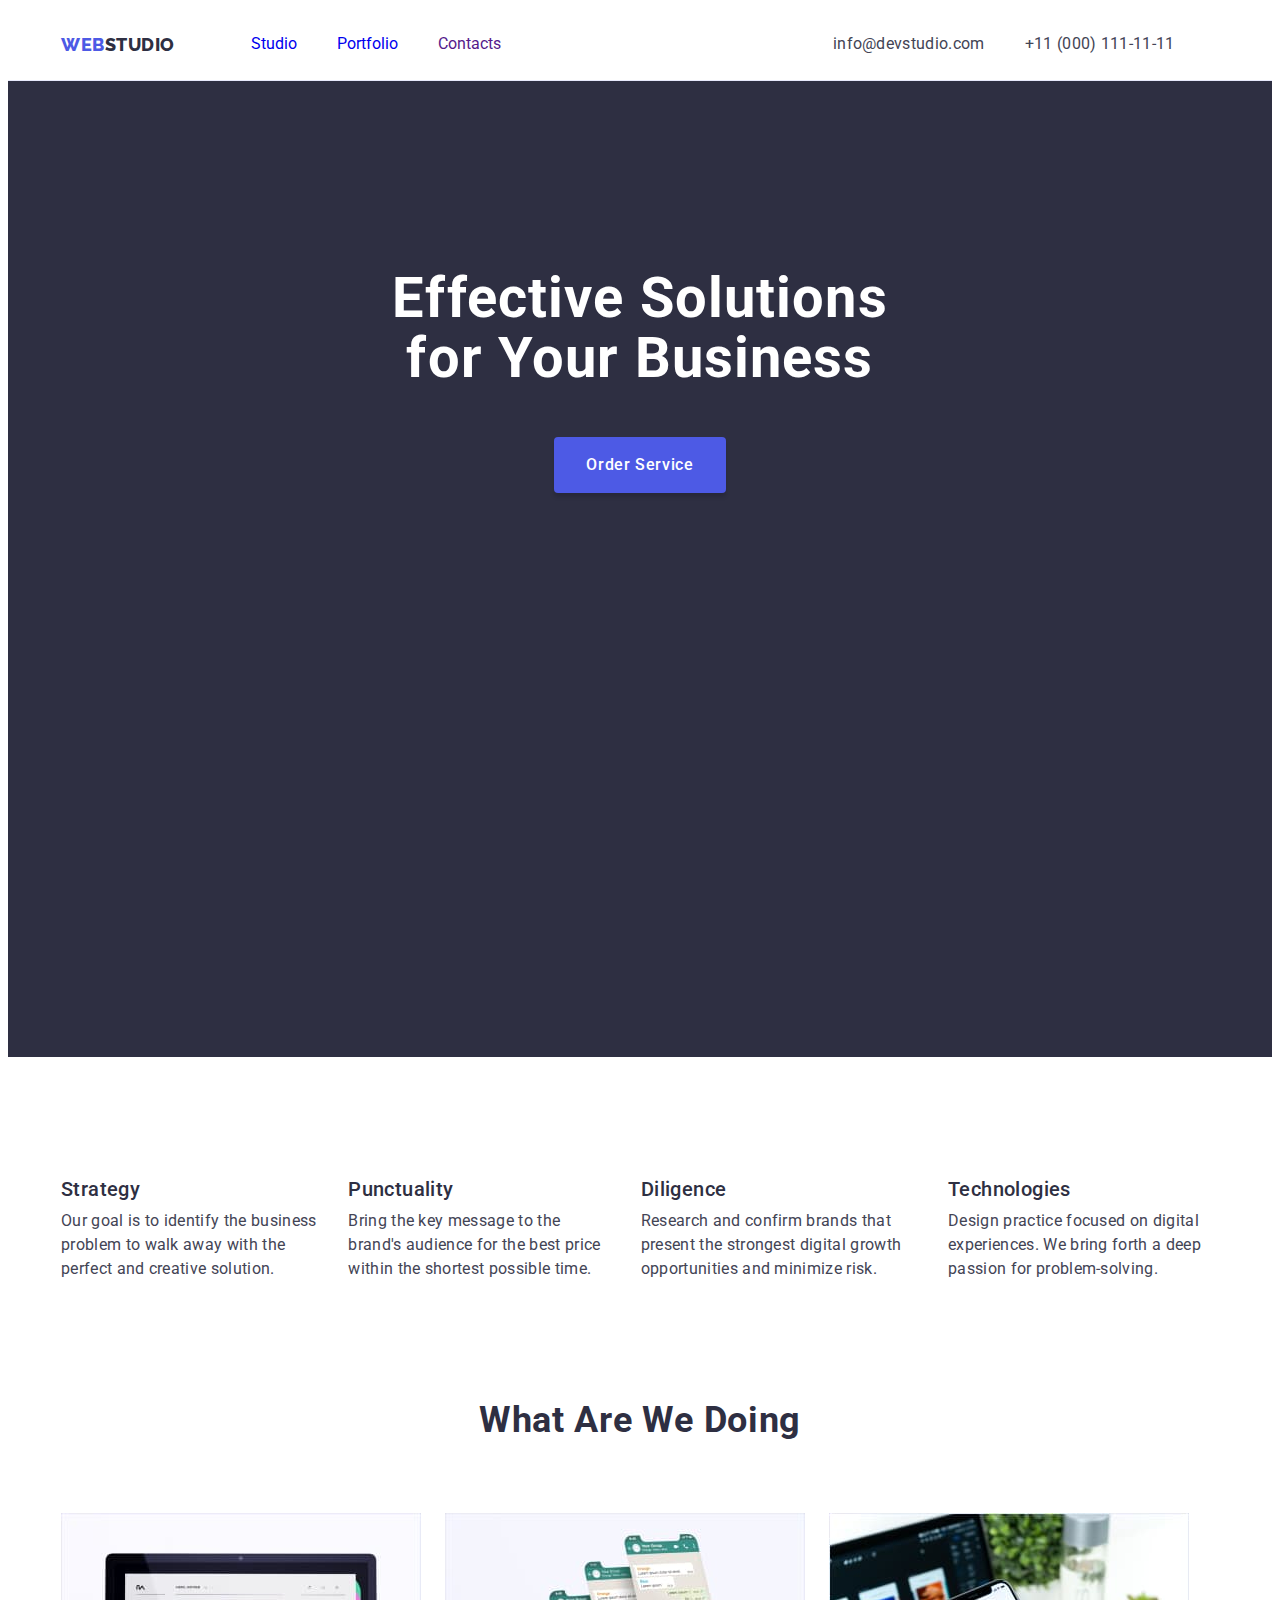
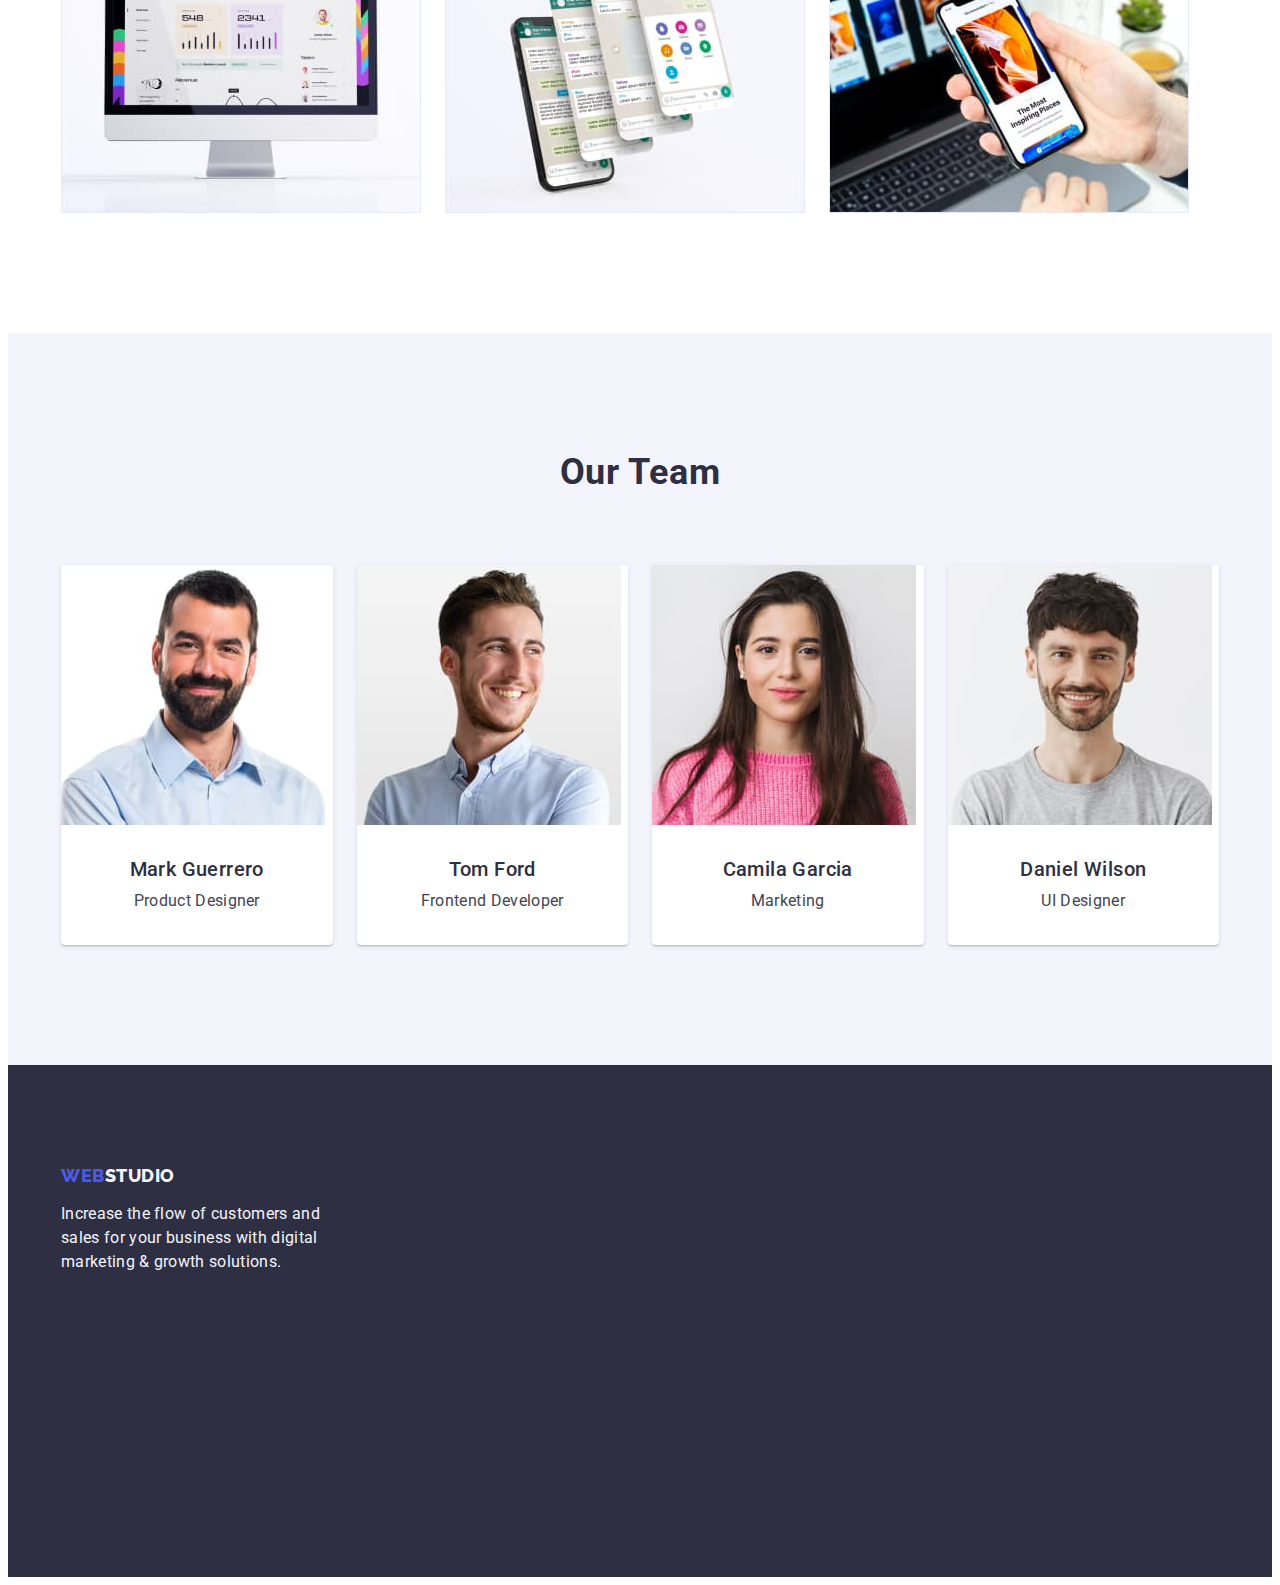
==== commit 75c6e8b0: "hw3_2" ====
--- a/index.html
+++ b/index.html
@@ -31,9 +31,9 @@
                     Web<span class="logo-header-two">Studio</span>
                 </a>
                 <ul class="site-nav nav-header list">
-                    <li><a href="./index.html" class="nav-link link">Studio</a></li>
-                    <li><a href="./portfolio.html" class="link">Portfolio</a></li>
-                    <li><a href="" class="link">Contacts</a></li>
+                    <li class="nav-link"><a href="./index.html" class="link">Studio</a></li>
+                    <li class="nav-link"><a href="./portfolio.html" class="link">Portfolio</a></li>
+                    <li class="nav-link"><a href="" class="link">Contacts</a></li>
                 </ul>
             </nav>
 
--- a/css/styles.css
+++ b/css/styles.css
@@ -36,8 +36,7 @@
 
 .container {
   max-width: 1158px;
-  padding-left: 15px;
-  padding-right: 15px;
+  padding: 0 15px;
   margin: 0 auto;
 }
 
@@ -93,7 +92,8 @@
   letter-spacing: 0.03em;
   text-transform: uppercase;
   color: var(--accent-text);
-  padding: 25.5px 76px 25.5px 0;
+  margin-right: 76px;
+  padding: 25.5px 0;
 }
 
 .logo-header-two {
@@ -106,6 +106,10 @@
   align-items: center;
 }
 
+.nav-link {
+  padding: 24px 0;
+}
+
 .site-nav.link {
   font-size: 16px;
   font-weight: 500;
@@ -115,7 +119,6 @@
 }
 
 .site-nav {
-  padding: 24px 0;
   gap: 40px;
   margin-right: 332px;
 }
@@ -164,14 +167,9 @@
   color: var(--text-title);
   background-color: var(--secondary-bg-color);
   text-align: center;
-}
-
-.container-hero {
-  width: 1440px;
   height: 600px;
   flex-shrink: 0;
-  padding-top: 188px;
-  padding-bottom: 188px;
+  padding: 188px 0;
 }
 
 .hero-title {
@@ -179,13 +177,13 @@
   font-weight: 700;
   line-height: 1.07;
   letter-spacing: 0.02em;
-  width: 496px;
+  max-width: 496px;
   margin: 0 auto;
   margin-bottom: 48px;
 }
 
 .hero-button {
-  display: inline-flex;
+  display: block;
   align-items: flex-start;
   gap: 10px;
   font-family: 'Roboto', sans-serif;
@@ -197,11 +195,12 @@
   background-color: var(--accent-text);
   cursor: pointer;
   padding: 16px 32px;
+  border: none;
   border-radius: 4px;
   box-shadow: 0px 4px 4px 0px rgba(0, 0, 0, 0.15);
-  margin-right: auto;
-  margin-left: auto;
+  margin: 0 auto;
   min-width: 169px;
+  height: 56px;
 }
 
 .section-hero .hero-button:hover,
@@ -215,12 +214,11 @@
   display: flex;
   flex-shrink: 0;
   padding: 0;
-  padding-top: 120px;
-  padding-bottom: 120px;
 }
 
 .features-section {
   text-align: left;
+  padding: 120px 0;
 }
 
 .features-list.features-list-item {
@@ -232,6 +230,9 @@
 .features-list {
   display: flex;
   gap: 24px;
+}
+
+.features-list-item {
   width: calc((100%-72px) / 4);
 }
 
@@ -241,7 +242,7 @@
   line-height: 1.2;
   letter-spacing: 0.02em;
   color: var(--color-main-text);
-  padding-bottom: 8px;
+  margin-bottom: 8px;
 }
 
 .card-text {
@@ -267,7 +268,7 @@
 }
 
 .activity-list {
-  display: inline-flex;
+  display: flex;
   align-items: flex-start;
   gap: 24px;
 }
@@ -284,15 +285,20 @@
 
 .section-team {
   background-color: var(--color-tertiary-text);
-}
-
-.team-container {
-  padding-bottom: 120px;
+  padding: 120px 0;
+}
+
+.team-list {
+  display: flex;
+  padding-bottom: 0px;
+  justify-content: center;
+  align-items: center;
+  gap: 24px;
 }
 
 .team-list-item {
   background-color: var(--primary-bg-color);
-  width: calc(100%-72) / 4;
+  width: calc((100% - 72px) / 4);
   border-radius: 0px 0px 4px 4px;
   box-shadow: 0px 2px 1px 0px rgba(46, 47, 66, 0.08),
     0px 1px 1px 0px rgba(46, 47, 66, 0.16),
@@ -300,19 +306,11 @@
 }
 
 .team-title {
-  padding-top: 120px;
   margin-bottom: 72px;
 }
-.team-list {
-  display: inline-flex;
-  padding-bottom: 0px;
-  justify-content: center;
-  align-items: center;
-  gap: 32px;
-}
 
 .team-text {
-  padding: 32px 16px;
+  padding: 32px 0;
 }
 
 .team-card-title {
@@ -343,6 +341,7 @@
   background-color: var(--secondary-bg-color);
   height: 312px;
   flex-shrink: 0;
+  padding: 100px 0;
 }
 
 .logo-footer {
@@ -357,7 +356,6 @@
   color: var(--accent-text);
   width: 71px;
   flex-direction: row;
-  padding-top: 101.5px;
 }
 
 .logo-footer-two {
@@ -378,6 +376,11 @@
   |============================
 */
 /* Portfolio content */
+
+.section-portfolio {
+  padding-top: 96px;
+  padding-bottom: 120px;
+}
 
 .portfolio-list {
   display: flex;
@@ -405,24 +408,19 @@
 .section-portfolio .portfolio-tabs:hover {
   background-color: var(--accent-pressed);
   color: var(--primary-bg-color);
+  border: 1px solid transparent;
 }
 
 .section-portfolio .portfolio-tabs:focus {
   background-color: var(--accent-pressed);
   color: var(--primary-bg-color);
-}
-
-.portfolio-container {
-  padding-top: 96px;
-  padding-bottom: 120px;
+  border: 1px solid transparent;
 }
 
 /*  Galery */
 
 .portfolio-text {
-  padding-top: 32px;
-  padding-bottom: 32px;
-  padding-left: 16px;
+  padding: 32px 16px;
   border: 1px solid var(--border-tabs);
   border-top: none;
 }
@@ -448,5 +446,8 @@
   flex-wrap: wrap;
   row-gap: 48px;
   column-gap: 24px;
-  width: calc((100%-48) / 3);
-}
+}
+
+.portfolio-galery-item {
+  width: calc((100% - 48px) / 3);
+}
